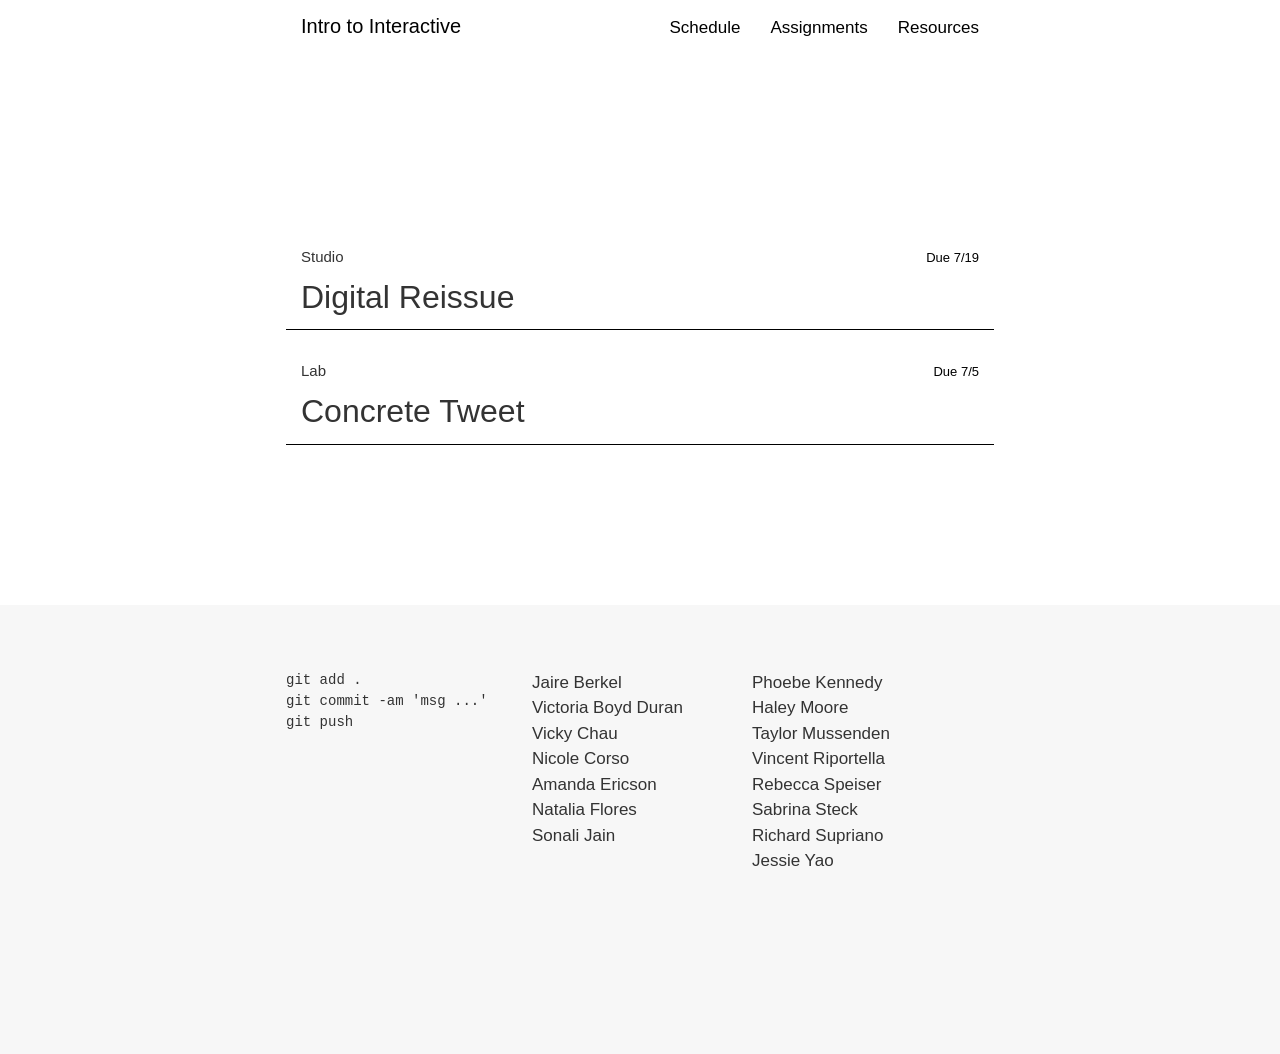
==== assignments.html @ ff7435af "add assignments" ====
<!DOCTYPE html>
<html>
<head>
  <meta http-equiv="Content-Type" content="text/html; charset=utf-8">
  <title>Core Interaction</title>
  <link href="assets/style.css" media="all" rel="stylesheet" />
  <meta name="viewport" content="width=device-width, initial-scale=1, maximum-scale=1">
  <meta name="description" content="">
  <meta content="authenticity_token" name="csrf-param" />
</head>
<body>

  <div id="wrapper" class="">
    <div id="header">
      <div class="inner">
        <ul id="filters">
          <li><span class="bug lab off" data-target="lab"><span class="letter"><a href="index.html">Intro to Interactive</a></span></span></li>
        </ul>
        <ul id="navigation">
          <li><a class="nounderline " href="index.html#lectures-wrapper">Schedule</a></li>
          <li><a class="nounderline " href="assignments.html">Assignments</a></li>
          <li><a class="nounderline " href="resources.html">Resources</a></li>
        </ul>
      </div>
    </div> <!-- Closes header -->

    <div id="content">
      <div class="assignments">
        <a class="band-button studio-section current" href="assets/assignments/1_studio_digital_reissue.pdf">
          <span class="bug-wrapper"><span class="bug studio"><span class="letter">Studio</span></span></span>
          Digital Reissue
          <span class="date">Due 7/19</span>
        </a>
        <a class="band-button lab-section current" href="assets/assignments/1_lab_concrete_tweet.pdf">
          <span class="bug-wrapper">
            <span class="bug lab"><span class="letter">Lab</span></span>
          </span>Concrete Tweet
          <span class="date">Due 7/5</span>
        </a>
      </div> <!-- Closes Assignments -->
    </div>
  </div>
  <div id="footer">
    <div id="footer-inner">
      <div class="course-info">
        <div class="version-number">
          <div class="git-reminder">
            git add .<br />
            git commit -am 'msg ...'<br />
            git push
          </div>
        </div>
      </div> <!-- Closes course-info -->

      <div class="students">
        <ul>
          <li><a href="http://berkelj.github.io" target="_blank">Jaire Berkel</a></li>
          <li><a href="http://duranv.github.io" target="_blank">Victoria Boyd Duran</a></li>
          <li><a href="http://chauv.github.io" target="_blank">Vicky Chau</a></li>
          <li><a href="http://corson.github.io" target="_blank">Nicole Corso</a></li>
          <li><a href="http://ericsona.github.io" target="_blank">Amanda Ericson</a></li>
          <li><a href="http://floresn.github.io" target="_blank">Natalia Flores</a></li>
          <li><a href="http://jains.github.io" target="_blank">Sonali Jain</a></li>
        </ul>
      </div>

      <div class="students">
        <ul>
          <li><a href="http://kennedyp.github.io" target="_blank">Phoebe Kennedy</a></li>
          <li><a href="http://mooreh.github.io" target="_blank">Haley Moore</a></li>
          <li><a href="http://mussendent.github.io" target="_blank">Taylor Mussenden</a></li>
          <li><a href="http://riportellav.github.io" target="_blank">Vincent Riportella</a></li>
          <li><a href="http://speiserr.github.io" target="_blank">Rebecca Speiser</a></li>
          <li><a href="http://stecks.github.io" target="_blank">Sabrina Steck</a></li>
          <li><a href="http://suprianor.github.io" target="_blank">Richard Supriano</a></li>
          <li><a href="http://yaoj.github.io" target="_blank">Jessie Yao</a></li>
        </ul>
      </div>
    </div> <!-- Closes footer-inner -->
  </div> <!-- Closes footer -->
</body>
</html>
---- assets/style.css ----
@font-face {
    font-family: 'union-bold';
    src: url('union/union_bold.eot');
    src: url('union/union_bold.eot?#iefix') format('embedded-opentype'),
        url('unionunion_bold.woff') format('woff'),
    font-weight: 900;
    font-style: normal;
}

html,
body,
div,
span,
applet,
object,
iframe,
h1,
h2,
h3,
h4,
h5,
h6,
p,
blockquote,
pre,
a,
abbr,
acronym,
address,
big,
cite,
code,
del,
dfn,
em,
img,
ins,
kbd,
q,
s,
samp,
small,
strike,
strong,
sub,
sup,
tt,
var,
b,
u,
i,
center,
dl,
dt,
dd,
ol,
ul,
li,
fieldset,
form,
label,
legend,
table,
caption,
tbody,
tfoot,
thead,
tr,
th,
td,
article,
aside,
canvas,
details,
embed,
figure,
figcaption,
footer,
header,
hgroup,
menu,
nav,
output,
ruby,
section,
summary,
time,
mark,
audio,
video {
    border: 0;
    font-size: 100%;
    font: inherit;
    vertical-align: baseline;
    margin: 0;
    padding: 0
}

article,
aside,
details,
figcaption,
figure,
footer,
header,
hgroup,
menu,
nav,
section {
    display: block
}

body {
    line-height: 1
}

ol,
ul {
    list-style: none
}

blockquote,
q {
    quotes: none
}

blockquote:before,
blockquote:after,
q:before,
q:after {
    content: none
}

table {
    border-collapse: collapse;
    border-spacing: 0
}

#header #filters,
#header #navigation,
#footer #footer-inner,
#lecture .content,
#readings,
.image-block .image-area {
    font-size: 0;
    line-height: 0;
    letter-spacing: -4px
}

#header a{
    color:black;
}

#wrapper.home {
    margin-top: 94vh;
    background-color: white;
    position: sticky;
    z-index: 8;
}

.header-image{
    height: 94vh;
    width:100%;
    background-position: 50% 50%;
    background-size:cover;
    background-repeat:no-repeat;
    z-index: 0;
    position: fixed;
    top:0px;
    left:0px;
    right: 0px;
}

.week-wrapper{
    margin-bottom: 100px;
}

.bug-wrapper,
.bug,
#header #filters li,
#header #navigation li,
#footer #footer-inner .course-info,
#footer #footer-inner .students,
#readings .reading,
#resources .date,
#content.grid .content-block,
.text-block code,
.note-block {
    display: inline-block;
    *display: inline;
    zoom: 1;
    letter-spacing: 0
}

h1,
h2,
h3,
h4,
h5,
h6,
.band-button {
    font-size: 32px;
    line-height: 1.3em;
    letter-spacing: 0
}

h3 {
    font-size: 20px;
    line-height: 1.5em;
    letter-spacing: 0
}

body,
#header #navigation li,
#footer #footer-inner .course-info,
#footer #footer-inner .students,
.wheel-wrap #remain,
#lightbox,
#readings .reading,
.content-block,
.note-block .body h2,
.note-block .body {
    font-size: 17px;
    line-height: 1.5em;
    letter-spacing: 0
}

#footer .version-number,
#readings .reading .date,
.content-block .caption,
.gist-block {
    font-size: 13px;
    line-height: 1.3em;
    letter-spacing: 0
}

.bug {
    font-family: 'union-bold', arial, helvetica, sans-serif;
    font-size: 9px;
    line-height: 1;
    letter-spacing: 0
}

#footer .git-reminder,
.text-block code {
    font-family: Consolas, "Liberation Mono", Menlo, Courier, monospace;
    font-size: 14px;
    line-height: 1.5em;
    letter-spacing: 0
}

strong,
b {
    font-weight: bold
}

em,
i {
    font-style: italic
}

sup {
    vertical-align: super;
    font-size: smaller;
    line-height: 0
}

h1,
h2,
h3,
h4,
h5,
h6 {
    font-weight: 400;
    border-bottom: 1px solid #eeeeee;
    margin-bottom: 20px
}

h3 {
    border: none;
    margin-bottom: 10px
}

#footer #footer-inner .course-info,
#readings .reading {
    width: 246px;
    padding-left: 15px;
    padding-right: 15px
}

.note-block {
    width: 369px;
    padding-left: 15px;
    padding-right: 15px
}

#footer #footer-inner .students{
    width: 220px;
    padding-left: 15px;
    padding-right: 15px
}


#content,
#header .inner,
#footer #footer-inner,
.lectures,
#lecture,
.assignments,
#assignment,
#resources,
.content-block {
    width: 738px;
    padding-left: 15px;
    padding-right: 15px;
    margin-left: auto;
    margin-right: auto;
    margin-top:50px;
    padding-bottom: 80px;
}

#lecture .heading,
#assignment .heading,
#resources ul,
.content-block {
    margin-bottom: 50px;
}

.note-block .body h2 {
    margin-bottom: 25px
}

.image-block .image-area,
.video-block .video-area {
    margin-bottom: 7px
}

#content,
#footer #footer-inner {
    padding-left: 0;
    padding-right: 0
}

.band-button {
    vertical-align: middle;
    border-bottom: 1px solid #eeeeee;
    position: relative;
    padding: 15px 15px 11px 15px;
    display: block
}

.band-button:last-child {
    margin-bottom: 0
}

.band-button:hover {
    -webkit-transition: all 300ms ease;
    -moz-transition: all 300ms ease;
    -o-transition: all 300ms ease;
    transition: all 300ms ease;
    color: #333333;
    background: none;

}

.band-button.current {
    background: none;
    border-bottom: 1px solid black;
}

.band-button.current:hover {
    background: none;
}

.bug-wrapper {
    display:block;
    min-width: 50px;

}

.bug {
    position: relative;
    background: #333;
    color: white;
    font-size: 15px;
}

.week{
    margin-left:15%;
    border-radius: 50%;
    width:70px;
    height:70px;
    line-height: 18px;
    padding-top:18px;
    background: black;
    color: white;
    font-weight: bold;
    font-size: 14px;
    text-align: center;
    font-family: 'union-bold', arial, helvetica, sans-serif;
    margin-top:30px;
}

#lecture .week{
    margin-top:30px;
    float:right;
}

.weekAfter{
    margin-top:30px;
    margin-left:50%;
    border-radius: 50%;
    width:70px;
    height:70px;
   line-height: 18px;
    padding-top:18px;
    background: black;
    color: #333;
    font-weight: bold;
    font-size: 14px;
    text-align: center;
    font-family: 'union-bold', arial, helvetica, sans-serif;
    text-transform: uppercase;
}

.bug.off {
    background: transparent;
    border: none;
    color: #333;
    font-size: 20px;
    text-transform:none;
}

.disabled {
    cursor: default !important
}

*,
*:before,
*:after {
    -webkit-box-sizing: border-box;
    -moz-box-sizing: border-box;
    box-sizing: border-box
}

* {
    outline: none
}

body {
    margin: 0;
    padding: 0;
    position: relative;
    font-family: 'union-bold', Helvetica, Arial, sans-serif;
    -webkit-font-smoothing: antialiased
}

div,
ul {
    vertical-align: top
}

a {
    text-decoration: none;
    color: #333333;
    border-bottom: none;
}

a.nounderline {
    border-bottom: none;
}

a.current {
    border-bottom: none;
}

a:hover {
    color: lime !important;
    text-decoration: none;
}

p:last-child {
    margin-bottom: 0;
}

b,
strong {
    font-weight: 400;
}

ul {
    list-style-position: outside;
}

#content {
    margin-top: 80px;
}

#content .bug{
    background:none;
    color:#333;
    border-width: 0px 0px 5px 0px;
    border-radius: 0px;
    padding: 0px 0px 8px 0px;
    margin-bottom: 5px;
}

}
#content.grid {
    width: 100%
}

.bigSmall{
    display:inline-block;
    background:none;
    color:#333;
    border:solid;
    font-family: 'union-bold', arial, helvetica, sans-serif;
    text-transform: uppercase;
    font-size: 15px;
    border-width: 0px 0px 5px 0px;
    margin-bottom: 10px;
    margin-top:30px;
}


#header {
    padding: 15px;
    background: white;
    width: 100%;
    top: 0;
    left: 0;
    text-align: right;
}

#header.active {
    position:fixed;
}

#header .inner {
    margin: 0 auto;
    position: relative
}

#header #filters {
    position: absolute;
    top: 3px;
    left: 30px
}

#header #filters li {
    margin-right: 3px
}

#header #filters .bug {
    top: -2px
}

#header #filters .bug:hover {
    cursor: pointer
}

#header #navigation li {
    margin: 0 15px
}

#header #navigation li a.current {
    color: #fff;
    border: none
}

#footer {
    padding: 15px 15px 100px 15px;
    background: #f7f7f7;
    z-index: 8;
    position: sticky;
}

#footer .git-reminder {
    color: #333
}

#footer .version-number {
    color: #eeeeee
}


#lightbox {
    position: fixed;
    top: 0;
    left: 0;
    width: 100%;
    height: 100%;
    background: #333;
}

#lightbox-slides {
    width: 100%;
    height: 100%
}

.lightbox-slide {
    width: 100%;
    height: 100%
}

.lightbox-slide .image img,
.lightbox-slide .image iframe {
    padding: 15px;
    max-height: 100%;
    max-width: 100%;
    position: absolute;
    top: 50%;
    left: 50%;
    -webkit-transform: translate(-50%, -50%);
    -moz-transform: translate(-50%, -50%);
    -ms-transform: translate(-50%, -50%);
    -o-transform: translate(-50%, -50%);
    transform: translate(-50%, -50%)
}

.slick-track {
    height: 100%
}

.slick-slide {
    display: none;
    float: left;
    height: 100%;
    min-height: 100%
}

.slick-slide img {
    display: block
}

.slick-slide.slick-loading img {
    display: none
}

.slick-slide.dragging img {
    pointer-events: none
}

.slick-initialized .slick-slide {
    display: block
}

.slick-loading .slick-slide {
    visibility: hidden
}

.slick-list {
    position: relative;
    overflow: hidden;
    display: block;
    margin: 0;
    padding: 0;
    height: 100%
}

.slick-list:focus {
    outline: none
}

.slick-slider {
    position: relative;
    display: block;
    box-sizing: border-box;
    -webkit-tap-highlight-color: rgba(0, 0, 0, 0);
    -moz-box-sizing: border-box;
    -webkit-touch-callout: none;
    -ms-touch-action: none;
    touch-action: none;
    -webkit-user-select: none;
    -khtml-user-select: none;
    -moz-user-select: none;
    -ms-user-select: none;
    user-select: none
}

.slick-slider .slick-list,
.slick-track,
.slick-slide,
.slick-slide img {
    -webkit-transform: translate3d(0, 0, 0);
    -moz-transform: translate3d(0, 0, 0);
    -ms-transform: translate3d(0, 0, 0);
    -o-transform: translate3d(0, 0, 0);
    transform: translate3d(0, 0, 0)
}



.heading h2 {
    margin-top:50px;
    line-height: 1em;
    padding-bottom: 20px
}

#readings {
    max-width: 1240px;
    margin: 70px auto 0 auto
}

#readings .reading {
    line-height: 1.2em;
    position: relative
}

.date {
    position: absolute;
    font-size:13px;
    top: 21px;
    right: 15px;
    color: black;
}

img.centered{
    display: block;
    margin-left: auto;
    margin-right: auto

}

#readings .reading .date {
    position: absolute;
    top: 15px;
    right: 15px;
    color: #525252;

}

#readings .reading-button {
    display: block;
    border-top: 1px solid #eeeeee;
    padding: 15px 15px 30px 15px;
    position: relative;
    margin-bottom: 30px;
    border-radius: 4px;
    -webkit-transition: all 300ms ease;
    -moz-transition: all 300ms ease;
    -o-transition: all 300ms ease;
    transition: all 300ms ease
}

#readings .reading-button:hover {
    color: #333333;
}

.assignments {
    margin-top: 70px
}

#assignment .heading {
    text-align: center
}

#assignment .heading h2 {
    line-height: 1em;
    padding: 15px
}

#resources {
    margin-top: 70px
}

#resources .date {
    width: 85px
}

#content.grid .content-block {
    width: 33%
}

.content-block .caption {
    margin-top: 5px;
    color: #525252;
    max-width: 400px
}

.content-block .caption a {
    color: #525252;
    border-color: #eeeeee
}

.content-block .caption a:hover {
    color: #333
}

.content-block .caption b,
.content-block .caption strong {
    font-weight: 400
}

.text-block p {
    margin-bottom: 1.5em
}

.text-block p:last-child {
    margin-bottom: 0
}

.text-block code {
    background: #f7f7f7;
    border-radius: 3px;
    white-space: pre;
    padding: 5px;
    color: #333
}

.text-block pre {
    display: block;
    background: #f7f7f7;
    border-radius: 3px;
    white-space: pre;
    padding: 20px;
    color: #333;
    margin-bottom: 2em
}

.text-block pre code {
    padding: 0;
    border-radius: initial;
    background: transparent
}

.text-block ul {
    margin: 1.5em 0 1.5em 50px
}

.sansH{
    font-family: 'union-bold', arial, helvetica, sans-serif;
}

.image-block {
    text-align: center
}

.image-block .image-area {
    background: #f7f7f7;
    padding: 30px;
    -webkit-border-radius: 5px;
    -moz-border-radius: 5px;
    border-radius: 5px
}

.image-block img {
    max-width: 100%
}

.image-block .caption {
    text-align: left
}

.video-block .video-area {
    padding: 30px;
    background: #f7f7f7;
    -webkit-border-radius: 5px;
    -moz-border-radius: 5px;
    border-radius: 5px
}

.video-block iframe {
    max-width: 100%
}

.note-block .body {
    background: black;
    color: #333333;
    padding: 15px;
    min-height: 369px;
    border-radius: 4px
}

.note-block .body a {
    color: #333333
}

.note-block .body a:hover {
    color: #333
}

.note-block .body ol,
.note-block .body ul {
    list-style: initial;
    margin-left: 15px
}

.note-block .body ol li,
.note-block .body ul li {
    margin-bottom: 1em
}

 .content a{color:#F67695;
 text-decoration:underline;
 }
 .small{
	 font-size:13px;
 }
 b{font-weight:bold;}
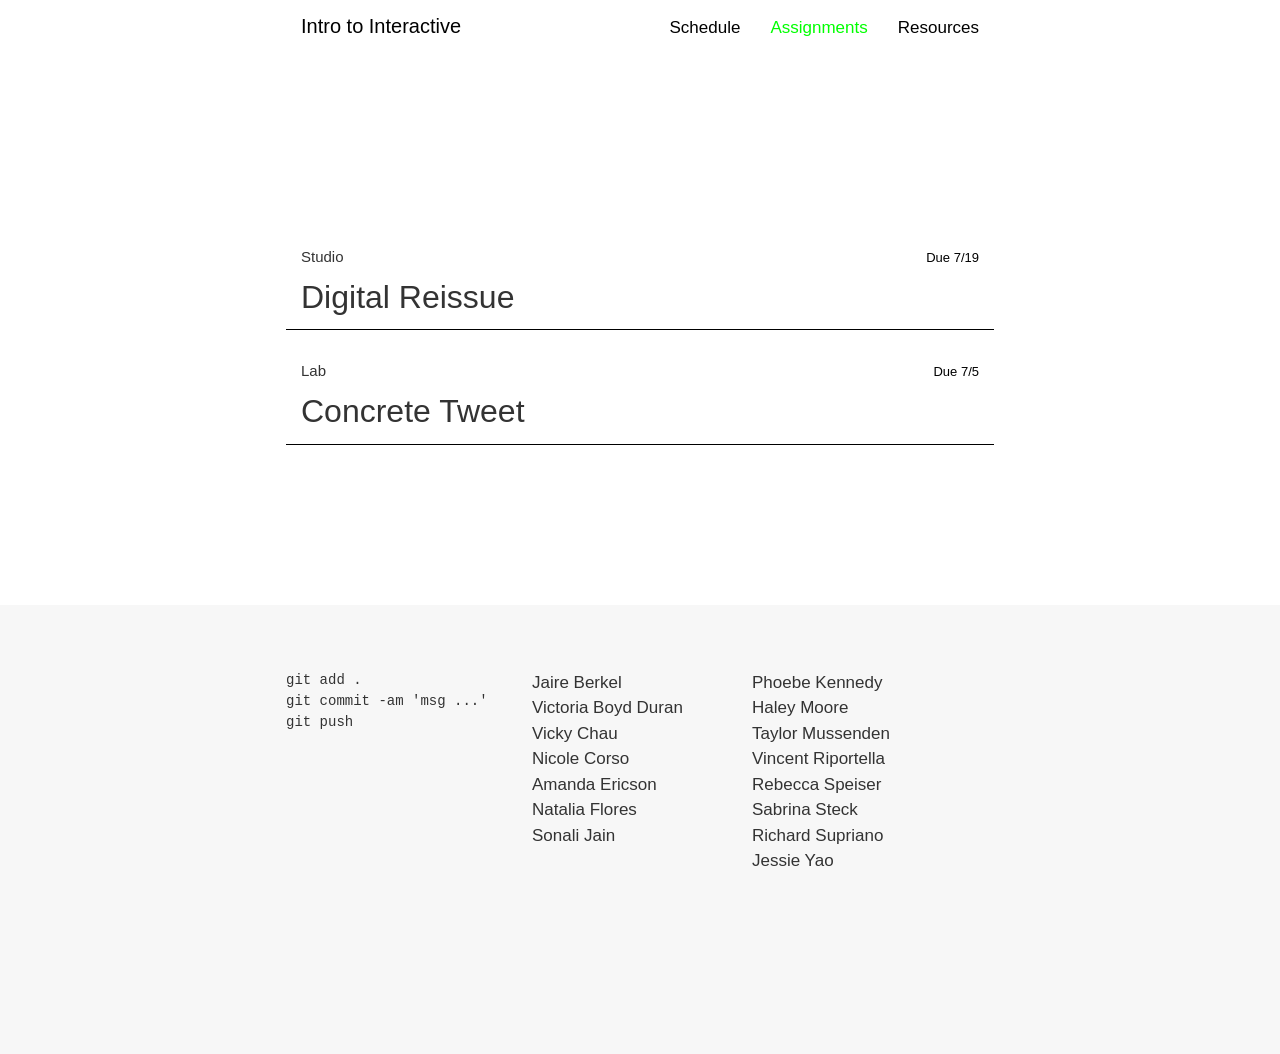
==== commit 8f53b290: "add active class to nav" ====
--- a/assignments.html
+++ b/assignments.html
@@ -18,7 +18,7 @@
         </ul>
         <ul id="navigation">
           <li><a class="nounderline " href="index.html#lectures-wrapper">Schedule</a></li>
-          <li><a class="nounderline " href="assignments.html">Assignments</a></li>
+          <li><a class="nounderline active" href="assignments.html">Assignments</a></li>
           <li><a class="nounderline " href="resources.html">Resources</a></li>
         </ul>
       </div>
--- a/assets/style.css
+++ b/assets/style.css
@@ -474,6 +474,10 @@
     border-bottom: none;
 }
 
+a.active {
+    color: lime !important;
+}
+
 a:hover {
     color: lime !important;
     text-decoration: none;
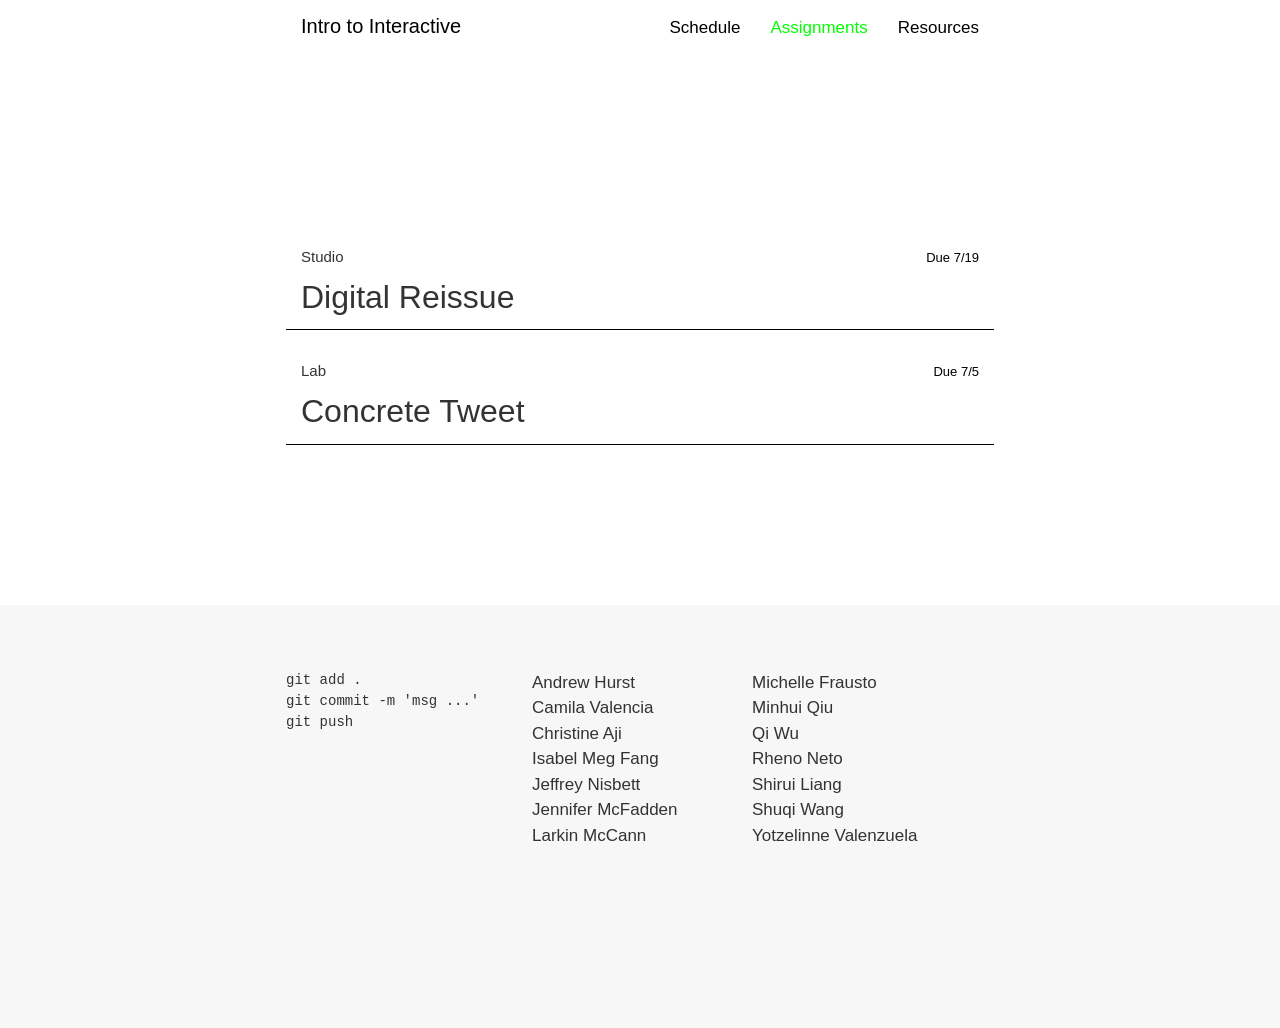
==== commit 900dc939: "update assignments footer" ====
--- a/assignments.html
+++ b/assignments.html
@@ -45,37 +45,37 @@
       <div class="course-info">
         <div class="version-number">
           <div class="git-reminder">
-            git add .<br />
-            git commit -am 'msg ...'<br />
-            git push
+          git add .<br />
+          git commit -m 'msg ...'<br />
+          git push
           </div>
         </div>
-      </div> <!-- Closes course-info -->
+      </div>
 
       <div class="students">
         <ul>
-          <li><a href="http://berkelj.github.io" target="_blank">Jaire Berkel</a></li>
-          <li><a href="http://duranv.github.io" target="_blank">Victoria Boyd Duran</a></li>
-          <li><a href="http://chauv.github.io" target="_blank">Vicky Chau</a></li>
-          <li><a href="http://corson.github.io" target="_blank">Nicole Corso</a></li>
-          <li><a href="http://ericsona.github.io" target="_blank">Amanda Ericson</a></li>
-          <li><a href="http://floresn.github.io" target="_blank">Natalia Flores</a></li>
-          <li><a href="http://jains.github.io" target="_blank">Sonali Jain</a></li>
+          <li><a href="#" target="_blank">Andrew Hurst</a></li>
+          <li><a href="#" target="_blank">Camila Valencia</a></li>
+          <li><a href="#" target="_blank">Christine Aji</a></li>
+          <li><a href="#" target="_blank">Isabel Meg Fang</a></li>
+          <li><a href="#" target="_blank">Jeffrey Nisbett</a></li>
+          <li><a href="#" target="_blank">Jennifer McFadden</a></li>
+          <li><a href="#" target="_blank">Larkin McCann</a></li>
         </ul>
       </div>
 
       <div class="students">
         <ul>
-          <li><a href="http://kennedyp.github.io" target="_blank">Phoebe Kennedy</a></li>
-          <li><a href="http://mooreh.github.io" target="_blank">Haley Moore</a></li>
-          <li><a href="http://mussendent.github.io" target="_blank">Taylor Mussenden</a></li>
-          <li><a href="http://riportellav.github.io" target="_blank">Vincent Riportella</a></li>
-          <li><a href="http://speiserr.github.io" target="_blank">Rebecca Speiser</a></li>
-          <li><a href="http://stecks.github.io" target="_blank">Sabrina Steck</a></li>
-          <li><a href="http://suprianor.github.io" target="_blank">Richard Supriano</a></li>
-          <li><a href="http://yaoj.github.io" target="_blank">Jessie Yao</a></li>
+          <li><a href="#" target="_blank">Michelle Frausto</a></li>
+          <li><a href="#" target="_blank">Minhui Qiu</a></li>
+          <li><a href="#" target="_blank">Qi Wu</a></li>
+          <li><a href="#" target="_blank">Rheno Neto</a></li>
+          <li><a href="#" target="_blank">Shirui Liang</a></li>
+          <li><a href="#" target="_blank">Shuqi Wang</a></li>
+          <li><a href="#" target="_blank">Yotzelinne Valenzuela</a></li>
         </ul>
       </div>
+
     </div> <!-- Closes footer-inner -->
   </div> <!-- Closes footer -->
 </body>
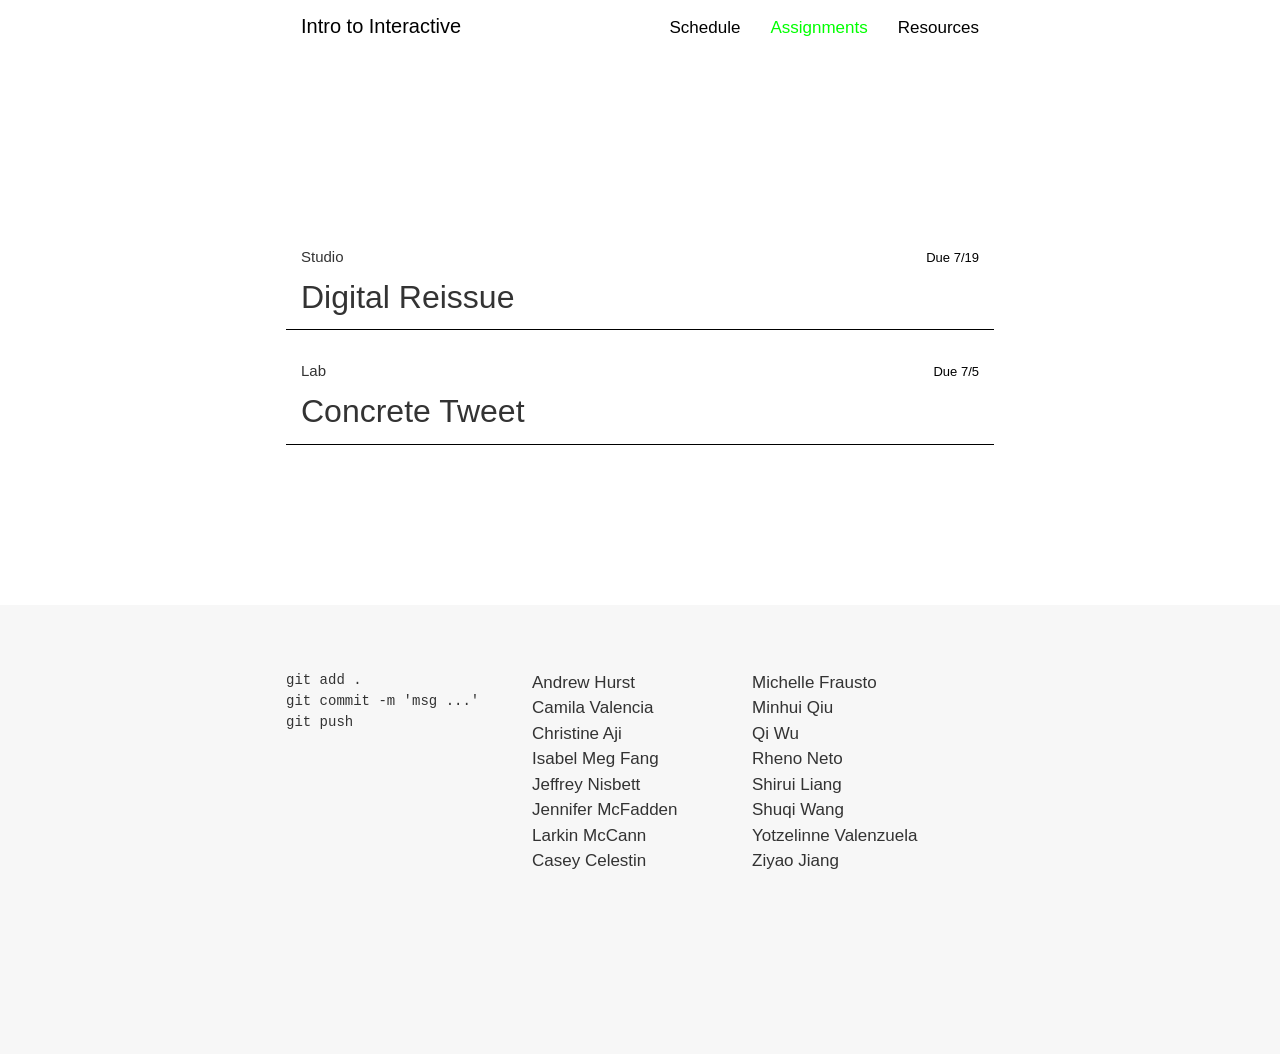
==== commit 70c2d9da: "updates" ====
--- a/assignments.html
+++ b/assignments.html
@@ -61,6 +61,7 @@
           <li><a href="#" target="_blank">Jeffrey Nisbett</a></li>
           <li><a href="#" target="_blank">Jennifer McFadden</a></li>
           <li><a href="#" target="_blank">Larkin McCann</a></li>
+          <li><a href="#" target="_blank">Casey Celestin</a></li>
         </ul>
       </div>
 
@@ -73,6 +74,7 @@
           <li><a href="#" target="_blank">Shirui Liang</a></li>
           <li><a href="#" target="_blank">Shuqi Wang</a></li>
           <li><a href="#" target="_blank">Yotzelinne Valenzuela</a></li>
+          <li><a href="#" target="_blank">Ziyao Jiang</a></li>
         </ul>
       </div>
 
--- a/assets/style.css
+++ b/assets/style.css
@@ -152,7 +152,7 @@
 }
 
 #wrapper.home {
-    margin-top: 94vh;
+    margin-top: 93vh;
     background-color: white;
     position: sticky;
     z-index: 8;
@@ -903,3 +903,7 @@
 	 font-size:13px;
  }
  b{font-weight:bold;}
+
+ #resources {
+    padding-left: 34px;
+ }
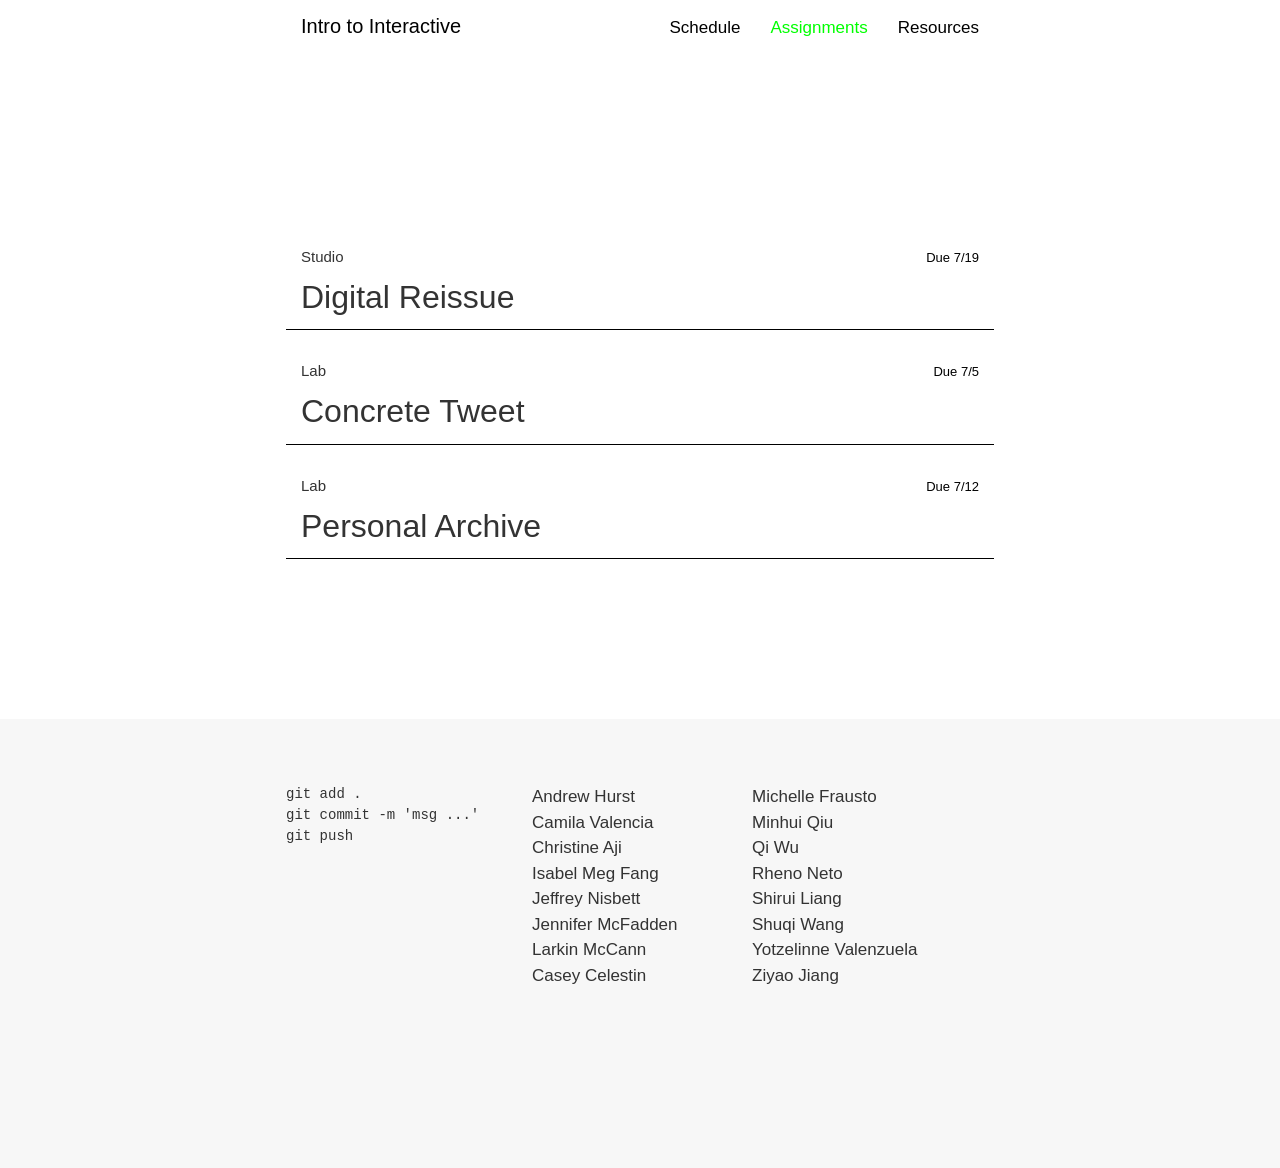
==== commit 1b7998e8: "add new assignment" ====
--- a/assignments.html
+++ b/assignments.html
@@ -36,6 +36,12 @@
             <span class="bug lab"><span class="letter">Lab</span></span>
           </span>Concrete Tweet
           <span class="date">Due 7/5</span>
+        </a>
+        <a class="band-button lab-section current" href="assets/assignments/2_lab_personal_archive.pdf">
+          <span class="bug-wrapper">
+            <span class="bug lab"><span class="letter">Lab</span></span>
+          </span>Personal Archive
+          <span class="date">Due 7/12</span>
         </a>
       </div> <!-- Closes Assignments -->
     </div>
--- a/assets/style.css
+++ b/assets/style.css
@@ -164,7 +164,7 @@
     background-position: 50% 50%;
     background-size:cover;
     background-repeat:no-repeat;
-    z-index: 0;
+    z-index: -1;
     position: fixed;
     top:0px;
     left:0px;
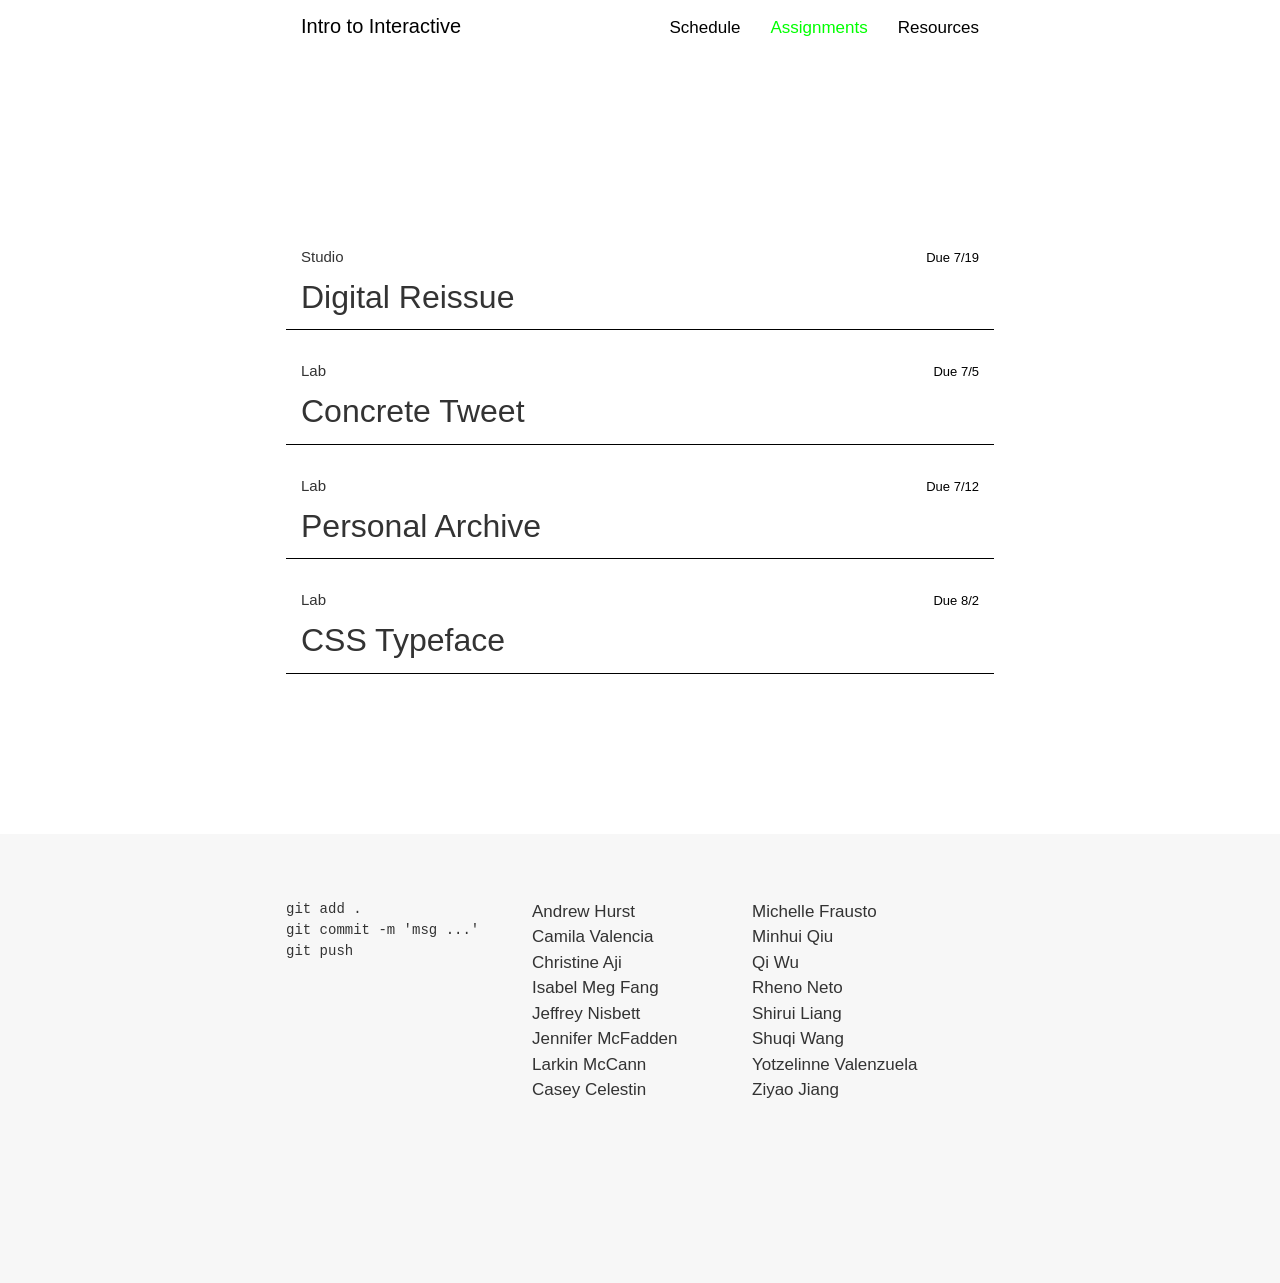
==== commit 3d06110d: "updates" ====
--- a/assignments.html
+++ b/assignments.html
@@ -42,6 +42,12 @@
             <span class="bug lab"><span class="letter">Lab</span></span>
           </span>Personal Archive
           <span class="date">Due 7/12</span>
+        </a>
+        <a class="band-button lab-section current" href="assets/assignments/2_studio_css_typeface.pdf">
+          <span class="bug-wrapper">
+            <span class="bug lab"><span class="letter">Lab</span></span>
+          </span>CSS Typeface
+          <span class="date">Due 8/2</span>
         </a>
       </div> <!-- Closes Assignments -->
     </div>
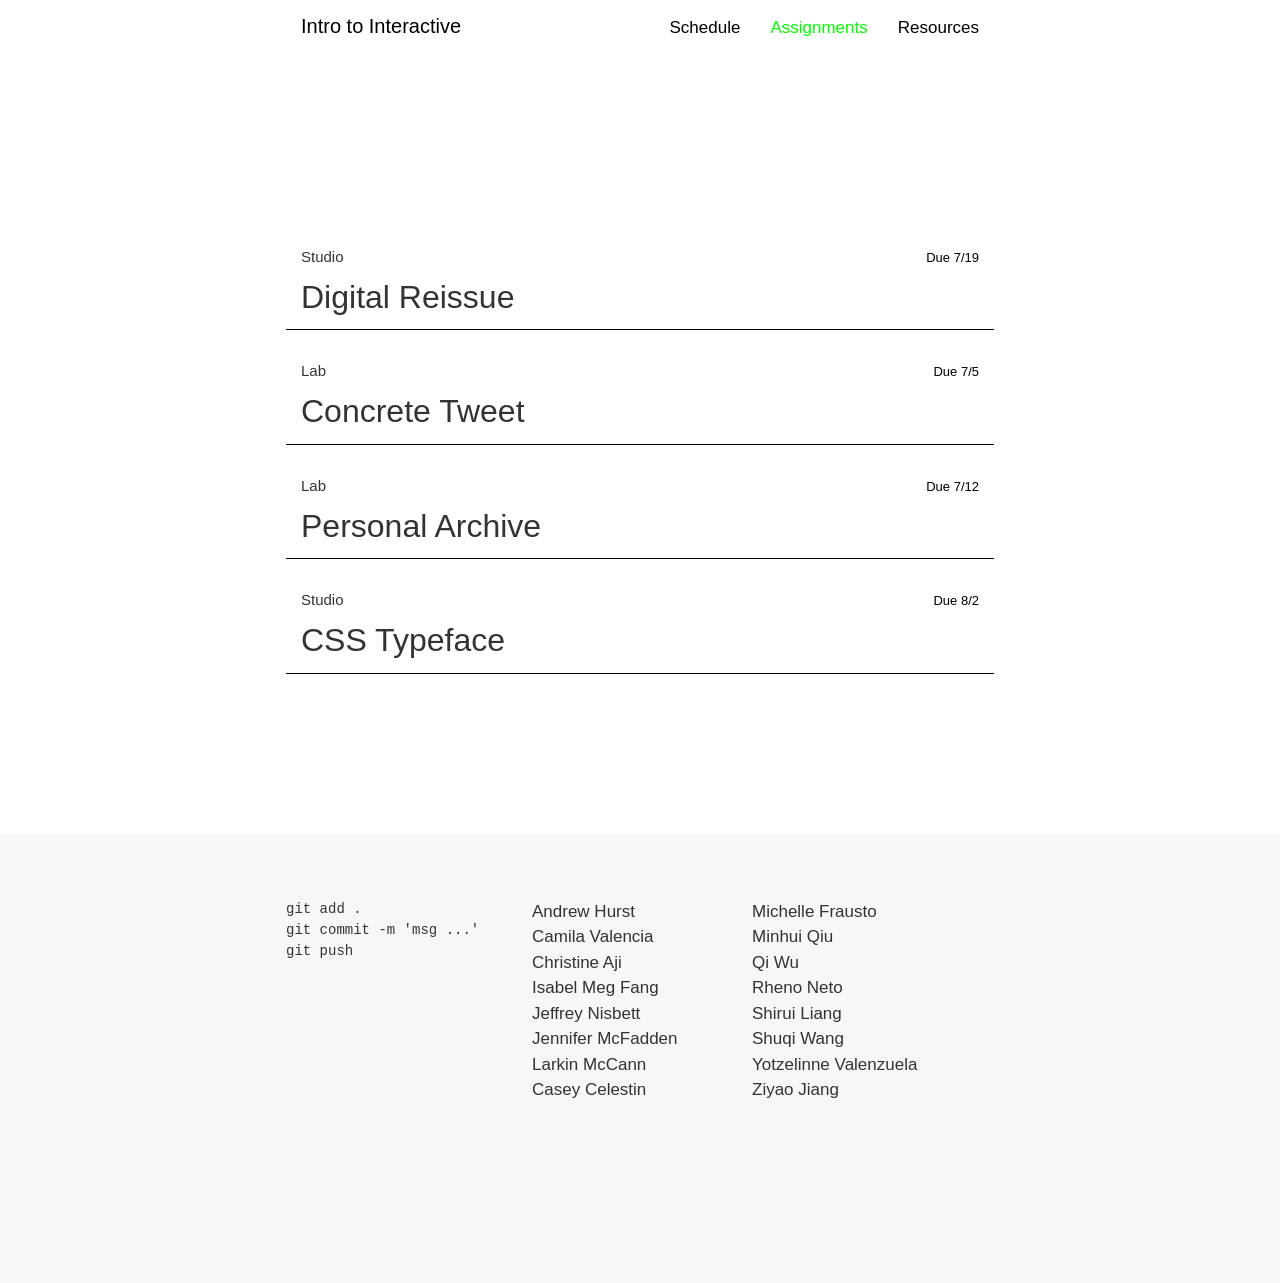
==== commit fb999212: "lab to studio" ====
--- a/assignments.html
+++ b/assignments.html
@@ -45,7 +45,7 @@
         </a>
         <a class="band-button lab-section current" href="assets/assignments/2_studio_css_typeface.pdf">
           <span class="bug-wrapper">
-            <span class="bug lab"><span class="letter">Lab</span></span>
+            <span class="bug lab"><span class="letter">Studio</span></span>
           </span>CSS Typeface
           <span class="date">Due 8/2</span>
         </a>
